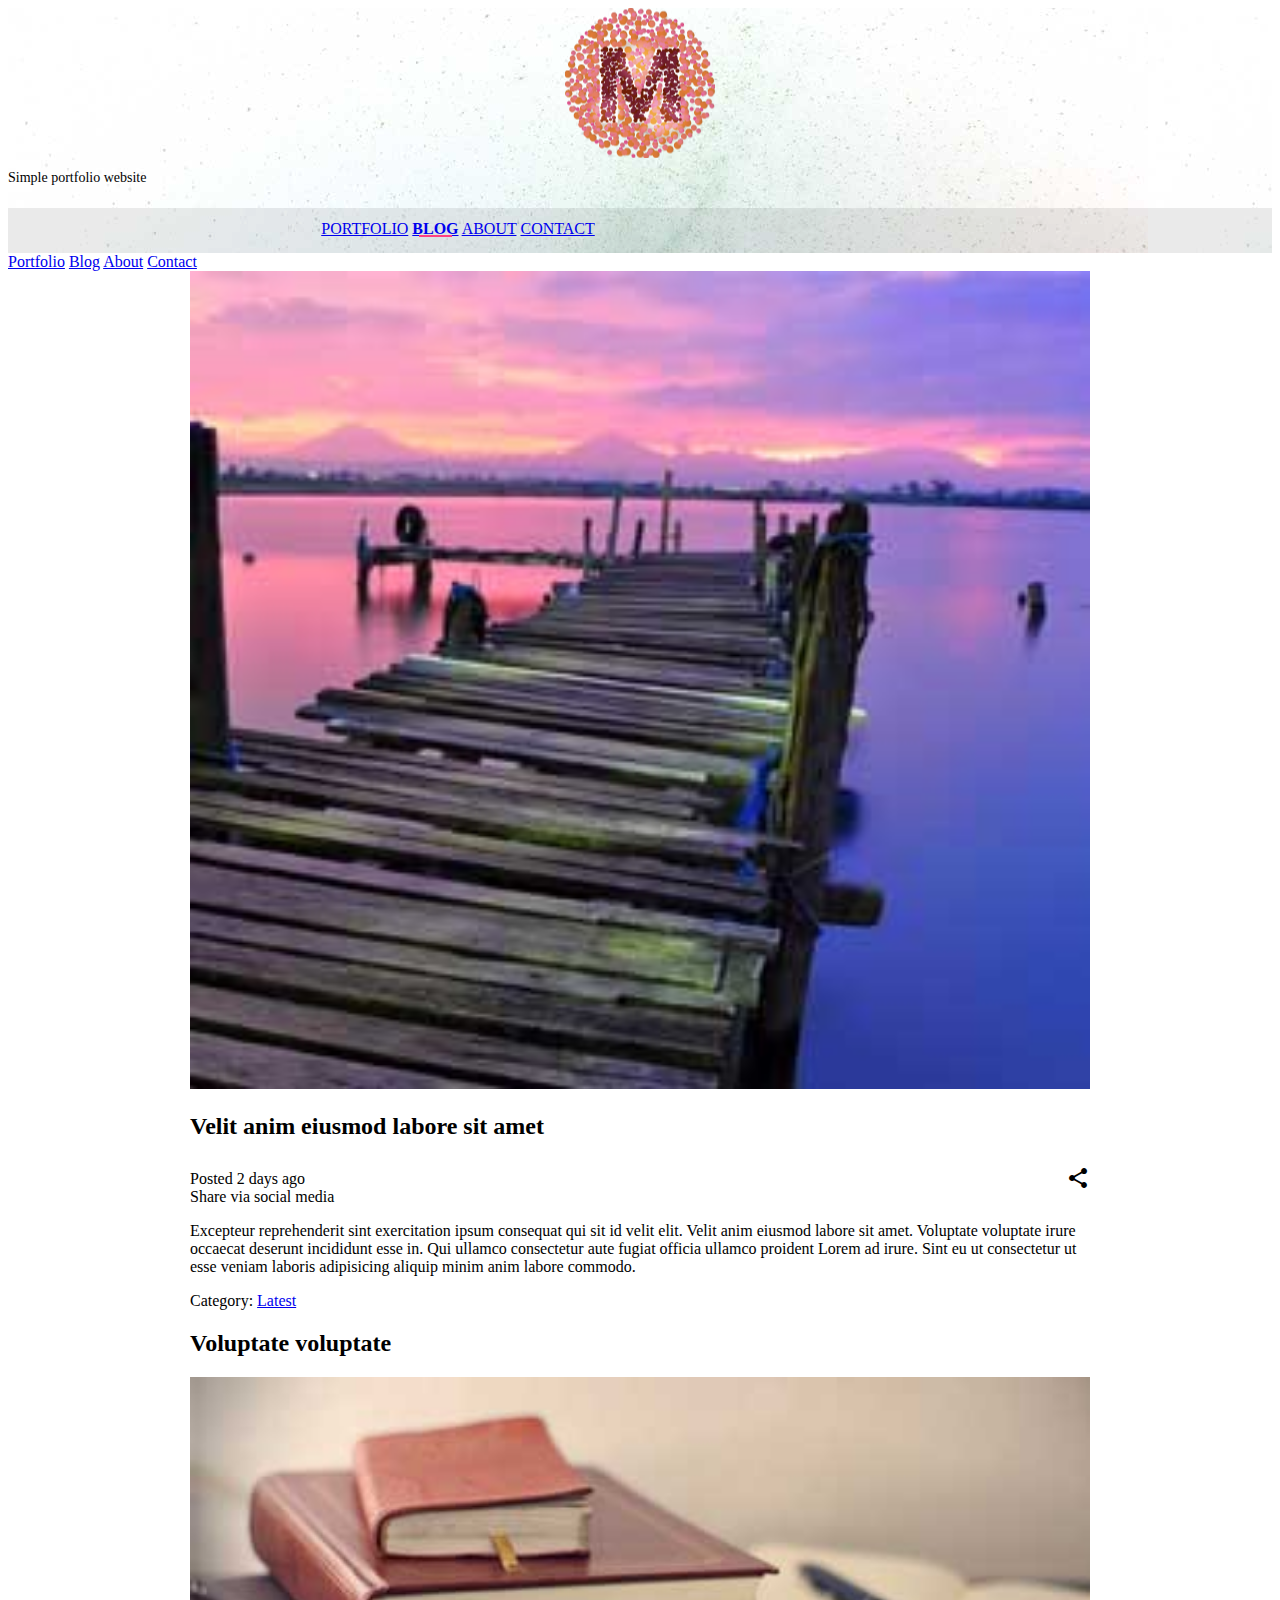
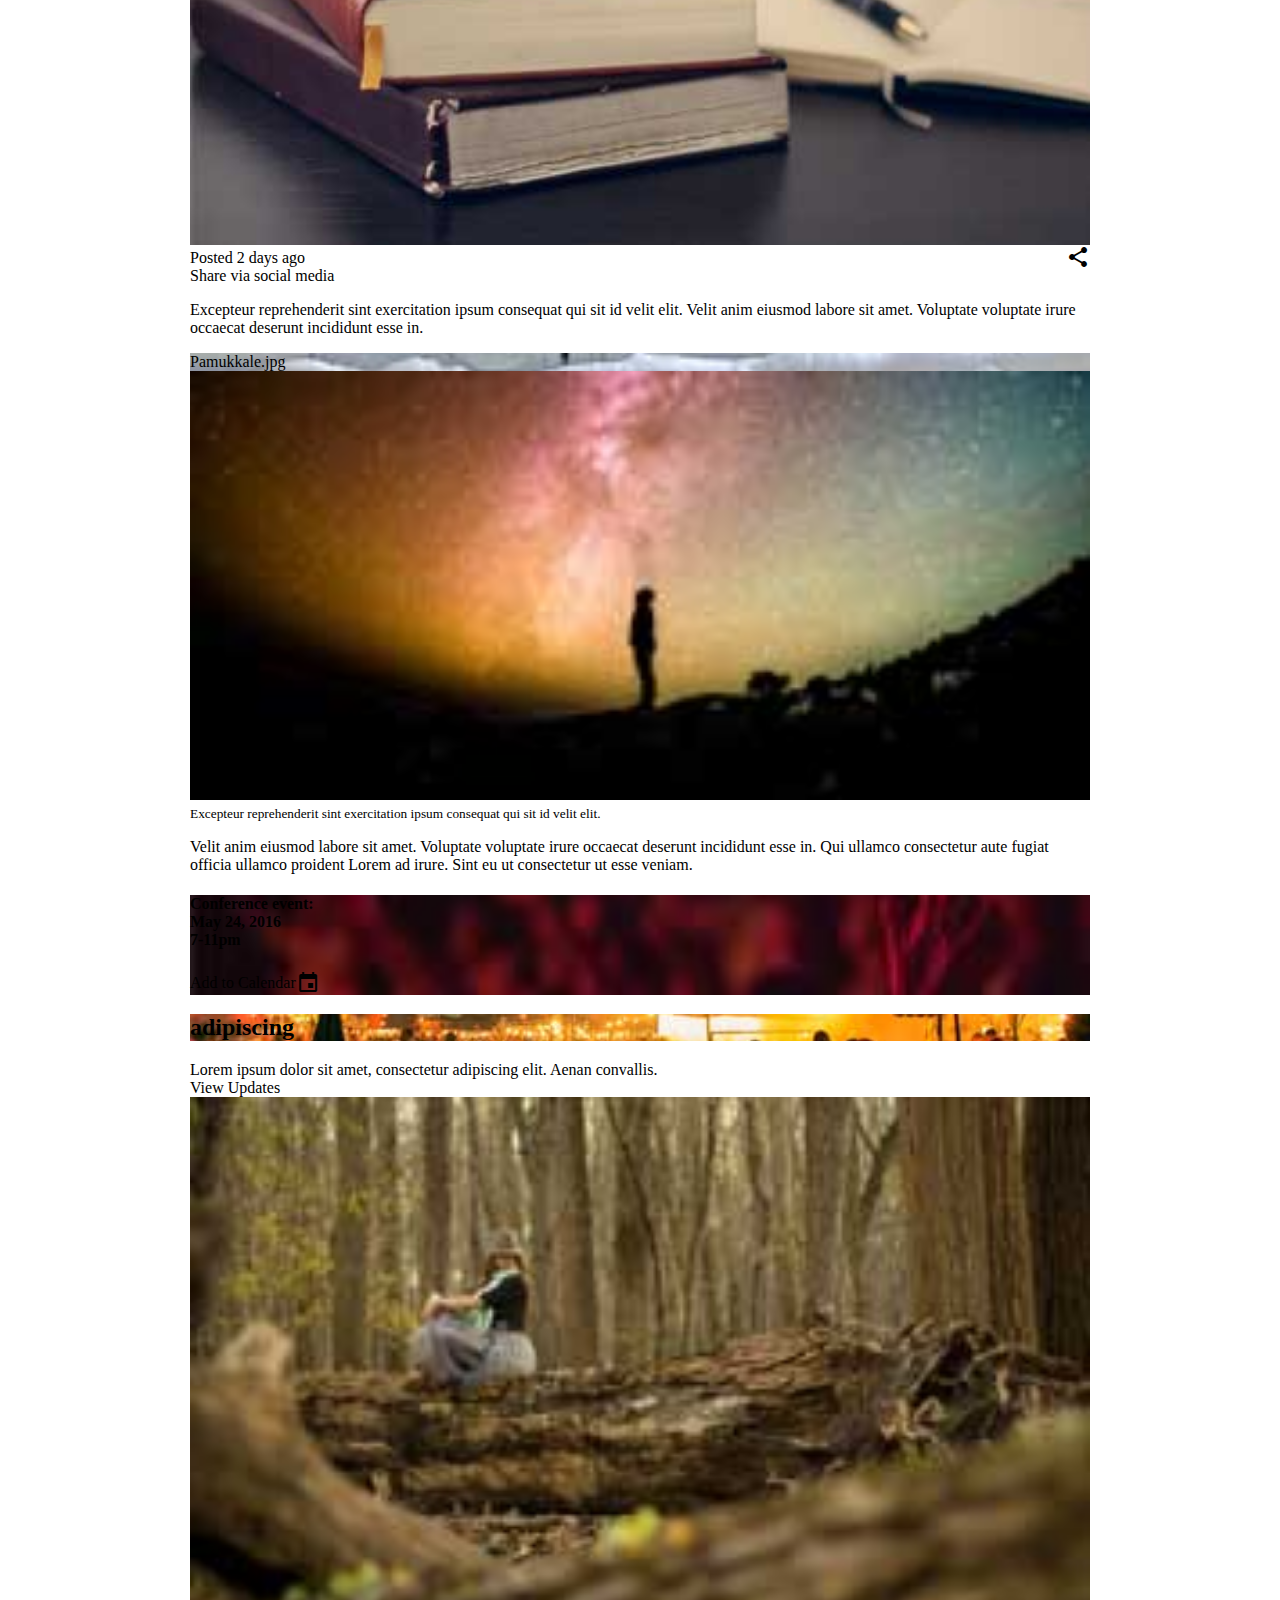
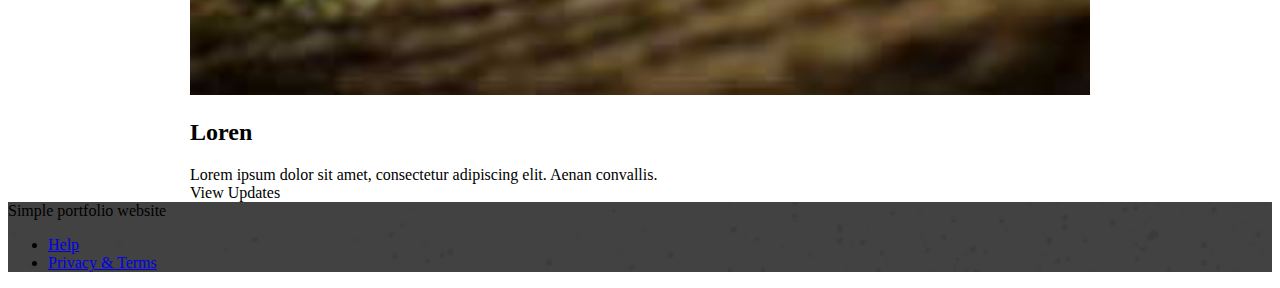
==== blog.html @ 899eb32c "4th commit" ====
<!doctype html>
<!--
  Material Design Lite
  Copyright 2015 Google Inc. All rights reserved.

  Licensed under the Apache License, Version 2.0 (the "License");
  you may not use this file except in compliance with the License.
  You may obtain a copy of the License at

      https://www.apache.org/licenses/LICENSE-2.0

  Unless required by applicable law or agreed to in writing, software
  distributed under the License is distributed on an "AS IS" BASIS,
  WITHOUT WARRANTIES OR CONDITIONS OF ANY KIND, either express or implied.
  See the License for the specific language governing permissions and
  limitations under the License
-->
<html lang="en">

<head>
    <meta charset="utf-8">
    <meta http-equiv="X-UA-Compatible" content="IE=edge">
    <meta name="description" content="A portfolio template that uses Material Design Lite.">
    <meta name="viewport" content="width=device-width, initial-scale=1.0, minimum-scale=1.0">
    <title>MDL-Static Website</title>
    <link rel="stylesheet" href="https://fonts.googleapis.com/css?family=Roboto:regular,bold,italic,thin,light,bolditalic,black,medium&amp;lang=en">
    <link rel="stylesheet" href="https://code.getmdl.io/1.3.0/material.grey-pink.min.css" />
    <link rel="stylesheet" href="styles.css" />
    <link rel="stylesheet" href="https://fonts.googleapis.com/icon?family=Material+Icons">
</head>

<body>
    <div class="mdl-layout mdl-js-layout mdl-layout--fixed-header">
        <header class="mdl-layout__header mdl-layout__header--waterfall portfolio-header">
            <div class="mdl-layout__header-row portfolio-logo-row">
                <span class="mdl-layout__title">
                    <div class="portfolio-logo"></div>
                    <span class="mdl-layout__title">Simple portfolio website</span>
                </span>
            </div>
            <div class="mdl-layout__header-row portfolio-navigation-row mdl-layout--large-screen-only">
                <nav class="mdl-navigation mdl-typography--body-1-force-preferred-font">
                    <a class="mdl-navigation__link" href="index.html">Portfolio</a>
                    <a class="mdl-navigation__link  is-active" href="blog.html">Blog</a>
                    <a class="mdl-navigation__link" href="about.html">About</a>
                    <a class="mdl-navigation__link" href="contact.html">Contact</a>
                </nav>
            </div>
        </header>
        <div class="mdl-layout__drawer mdl-layout--small-screen-only">
            <nav class="mdl-navigation mdl-typography--body-1-force-preferred-font">
                <a class="mdl-navigation__link is-active" href="index.html">Portfolio</a>
                <a class="mdl-navigation__link" href="blog.html">Blog</a>
                <a class="mdl-navigation__link" href="about.html">About</a>
                <a class="mdl-navigation__link" href="contact.html">Contact</a>
            </nav>
        </div>
        <main class="mdl-layout__content">
            <div class="mdl-grid portfolio-max-width">
                <div class="mdl-grid mdl-cell mdl-cell--12-col mdl-cell--4-col-tablet mdl-card mdl-shadow--4dp">
                    <div class="mdl-card__media mdl-cell mdl-cell--12-col-tablet">
                        <img class="article-image" src=" images/example-blog01.jpg" border="0" alt="">
                    </div>
                    <div class="mdl-cell mdl-cell--8-col">
                        <h2 class="mdl-card__title-text">Velit anim eiusmod labore sit amet</h2>
                        <div class="mdl-card__supporting-text padding-top">
                            <span>Posted 2 days ago</span>
                            <div id="tt1" class=" icon material-icons portfolio-share-btn">share</div>
                            <div class="mdl-tooltip" for="tt1">
                                Share via social media
                            </div>
                        </div>
                        <div class="mdl-card__supporting-text no-left-padding">
                            <p>Excepteur reprehenderit sint exercitation ipsum consequat qui sit id velit elit. Velit anim eiusmod labore sit amet. Voluptate voluptate irure occaecat deserunt incididunt esse in. Qui ullamco consectetur aute fugiat officia ullamco proident Lorem ad irure. Sint eu ut consectetur ut esse veniam laboris adipisicing aliquip minim anim labore commodo.</p>
                            <span>Category: <a href="#">Latest</a></span>
                        </div>
                    </div>
                </div>
                <div class="mdl-cell mdl-cell--6-col mdl-cell--4-col-tablet mdl-card mdl-shadow--4dp">
                    <div class="mdl-card__title">
                        <h2 class="mdl-card__title-text">Voluptate voluptate</h2>
                    </div>
                    <div class="mdl-card__media">
                        <a href="#"> <img class="article-image" src=" images/example-blog02.jpg" border="0" alt=""></a>
                    </div>
                    <div class="mdl-card__supporting-text no-bottom-padding">
                        <span>Posted 2 days ago</span>
                        <div id="tt2" class=" icon material-icons portfolio-share-btn">share</div>
                        <div class="mdl-tooltip" for="tt2">
                            Share via social media
                        </div>
                    </div>
                    <div class="mdl-card__supporting-text">
                        <p>Excepteur reprehenderit sint exercitation ipsum consequat qui sit id velit elit. Velit anim eiusmod labore sit amet. Voluptate voluptate irure occaecat deserunt incididunt esse in.</p>
                    </div>
                </div>
                <div class="mdl-cell mdl-cell--3-col mdl-cell--4-col-tablet mdl-card mdl-card mdl-shadow--4dp portfolio-blog-card-full-bg  ">
                    <div class="mdl-card__title mdl-card--expand "></div>
                    <div class="mdl-card__actions">
                        <span class="demo-card-image__filename">Pamukkale.jpg</span>
                    </div>
                </div>
                <div class="mdl-cell mdl-cell--3-col mdl-cell--4-col-tablet mdl-card mdl-shadow--4dp ">
                    <div class="mdl-card__media">
                        <a href="#"> <img class="article-image" src=" images/example-blog04.jpg" border="0" alt=""></a>
                    </div>
                    <div class="mdl-card__supporting-text">
                        <small>Excepteur reprehenderit sint exercitation ipsum consequat qui sit id velit elit.</small>
                    </div>
                    <div class="mdl-card__supporting-text">
                        <p>Velit anim eiusmod labore sit amet. Voluptate voluptate irure occaecat deserunt incididunt esse in. Qui ullamco consectetur aute fugiat officia ullamco proident Lorem ad irure. Sint eu ut consectetur ut esse veniam.</p>
                    </div>
                </div>
                <div class="demo-card-event mdl-cell mdl-cell--3-col mdl-cell--4-col-tablet mdl-card mdl-card mdl-shadow--4dp portfolio-blog-card-event-bg mdl-color-text--white">
                    <div class="mdl-card__title mdl-card--expand">
                        <h4 class="mdl-color-text--white">
                          Conference event:<br>
                          May 24, 2016<br>
                          7-11pm
                        </h4>
                    </div>
                    <div class="mdl-card__actions mdl-card--border">
                        <a class="mdl-button mdl-button--colored mdl-js-button mdl-js-ripple-effect mdl-color-text--white">
                          Add to Calendar
                        </a>
                        <div class="mdl-layout-spacer"></div>
                        <i class="material-icons ">event</i>
                    </div>
                </div>
                <div class="mdl-cell mdl-cell--5-col mdl-cell--4-col-tablet mdl-card  mdl-card mdl-shadow--4dp">
                    <div class="mdl-card__title mdl-card--expand portfolio-blog-card-strip-bg mdl-color-text--white">
                        <h2 class="mdl-card__title-text">adipiscing</h2>
                    </div>
                    <div class="mdl-card__supporting-text">
                        Lorem ipsum dolor sit amet, consectetur adipiscing elit. Aenan convallis.
                    </div>
                    <div class="mdl-card__actions mdl-card--border">
                        <a class="mdl-button mdl-button--colored mdl-js-button mdl-js-ripple-effect mdl-button--accent">
                          View Updates
                        </a>
                    </div>
                </div>
                <div class="mdl-cell mdl-cell--4-col mdl-cell--4-col-tablet mdl-card  mdl-card mdl-shadow--4dp portfolio-blog-card-compact">
                    <div class="mdl-card__media">
                        <img class="article-image" src=" images/example-blog07.jpg" border="0" alt="">
                    </div>
                    <div class="mdl-card__title ">
                        <h2 class="mdl-card__title-text">Loren</h2>
                    </div>
                    <div class="mdl-card__supporting-text">
                        Lorem ipsum dolor sit amet, consectetur adipiscing elit. Aenan convallis.
                    </div>
                    <div class="mdl-card__actions mdl-card--border">
                        <a class="mdl-button mdl-button--colored mdl-js-button mdl-js-ripple-effect mdl-button--accent">
                          View Updates
                        </a>
                    </div>
                </div>
            </div>
            <footer class="mdl-mini-footer">
                <div class="mdl-mini-footer__left-section">
                    <div class="mdl-logo">Simple portfolio website</div>
                </div>
                <div class="mdl-mini-footer__right-section">
                    <ul class="mdl-mini-footer__link-list">
                        <li><a href="#">Help</a></li>
                        <li><a href="#">Privacy & Terms</a></li>
                    </ul>
                </div>
            </footer>
        </main>
    </div>
    <script src="https://code.getmdl.io/1.3.0/material.min.js"></script>
</body>

</html>
---- styles.css ----
.portfolio-header {
  position: relative;
  background-image: url(images/header-bg.jpg);
}

.portfolio-header .mdl-layout__header-row {
  padding: 0;
  -webkit-justify-content: center;
      -ms-flex-pack: center;
          justify-content: center;
}

.mdl-layout__title {
  font-size: 14px;
  text-align: center;
  font-weight: 300;
}

.is-compact .mdl-layout__title span {
  display: none;
}

.portfolio-logo-row {
  min-height: 200px;
}

.is-compact .portfolio-logo-row {
  min-height: auto;
}

.portfolio-logo {
  background: url(images/logo.png) 50% no-repeat;
  background-size: cover;
  height: 150px;
  width: 150px;
  margin: auto auto 10px;
}

.is-compact .portfolio-logo {
  height: 50px;
  width: 50px;
  margin-top: 7px;
}

.portfolio-navigation-row {
  background-color: rgba(0, 0, 0, 0.08);
  text-transform: uppercase;
  height: 45px;
}

.portfolio-navigation-row  .mdl-navigation {
  text-align: center;
  max-width: 900px;
  width: 100%;
}

.portfolio-navigation-row .mdl-navigation__link {
  -webkit-flex: 1;
      -ms-flex: 1;
          flex: 1;
  line-height: 42px;
}

.portfolio-header .mdl-layout__drawer-button {
    background-color: rgba(197, 197, 197, 0.44);
}

.portfolio-navigation-row .is-active {
  position: relative;
  font-weight: bold;
}

.portfolio-navigation-row .is-active:after {
  content: "";
  width: 70%;
  height: 2px;
  display: block;
  position: absolute;
  bottom: 0;
  left: 0;
  background-color: rgb(255,64,129);
  left: 15%;
}

.portfolio-card .mdl-card__title {
  padding-bottom: 0;
}

.portfolio-blog-card-full-bg {
  background: url(images/example-blog03.jpg) center / cover;
}

.portfolio-blog-card-event-bg {
  background: url(images/example-blog05.jpg) center / cover;
}

.portfolio-blog-card-strip-bg {
  background: url(images/example-blog06.jpg) center / cover;
}

.portfolio-blog-card-compact .mdl-card__title {
  padding-bottom: 0;
}

.portfolio-blog-card-bg > .mdl-card__actions {
  height: 52px;
  padding: 16px;
  background: rgba(0, 0, 0, 0.2);
}

img.article-image {
  width: 100%;
  height: auto;
}

.portfolio-max-width {
  max-width: 900px;
  margin: auto;
}

.portfolio-copy {
  max-width: 700px;
}

.no-padding {
  padding: 0;
}

.no-left-padding{
  padding-left: 0;
}

.no-bottom-padding {
  padding-bottom: 0;
}

.padding-top {
  padding: 10px 0 0;
}

.portfolio-share-btn {
  position: relative;
  float: right;
  top: -4px;
}

.demo-card-event > .mdl-card__actions {
    -webkit-align-items: center;
        -ms-flex-align: center;
            align-items: center;
    box-sizing: border-box;
    display: -webkit-flex;
    display: -ms-flexbox;
    display: flex;
}

.portfolio-contact .mdl-textfield {
  width: 100%;
}

.portfolio-contact form {
  max-width: 550px;
  margin: auto;
}

footer {
  background-image: url(images/footer-background.png);
  background-size: cover;
}
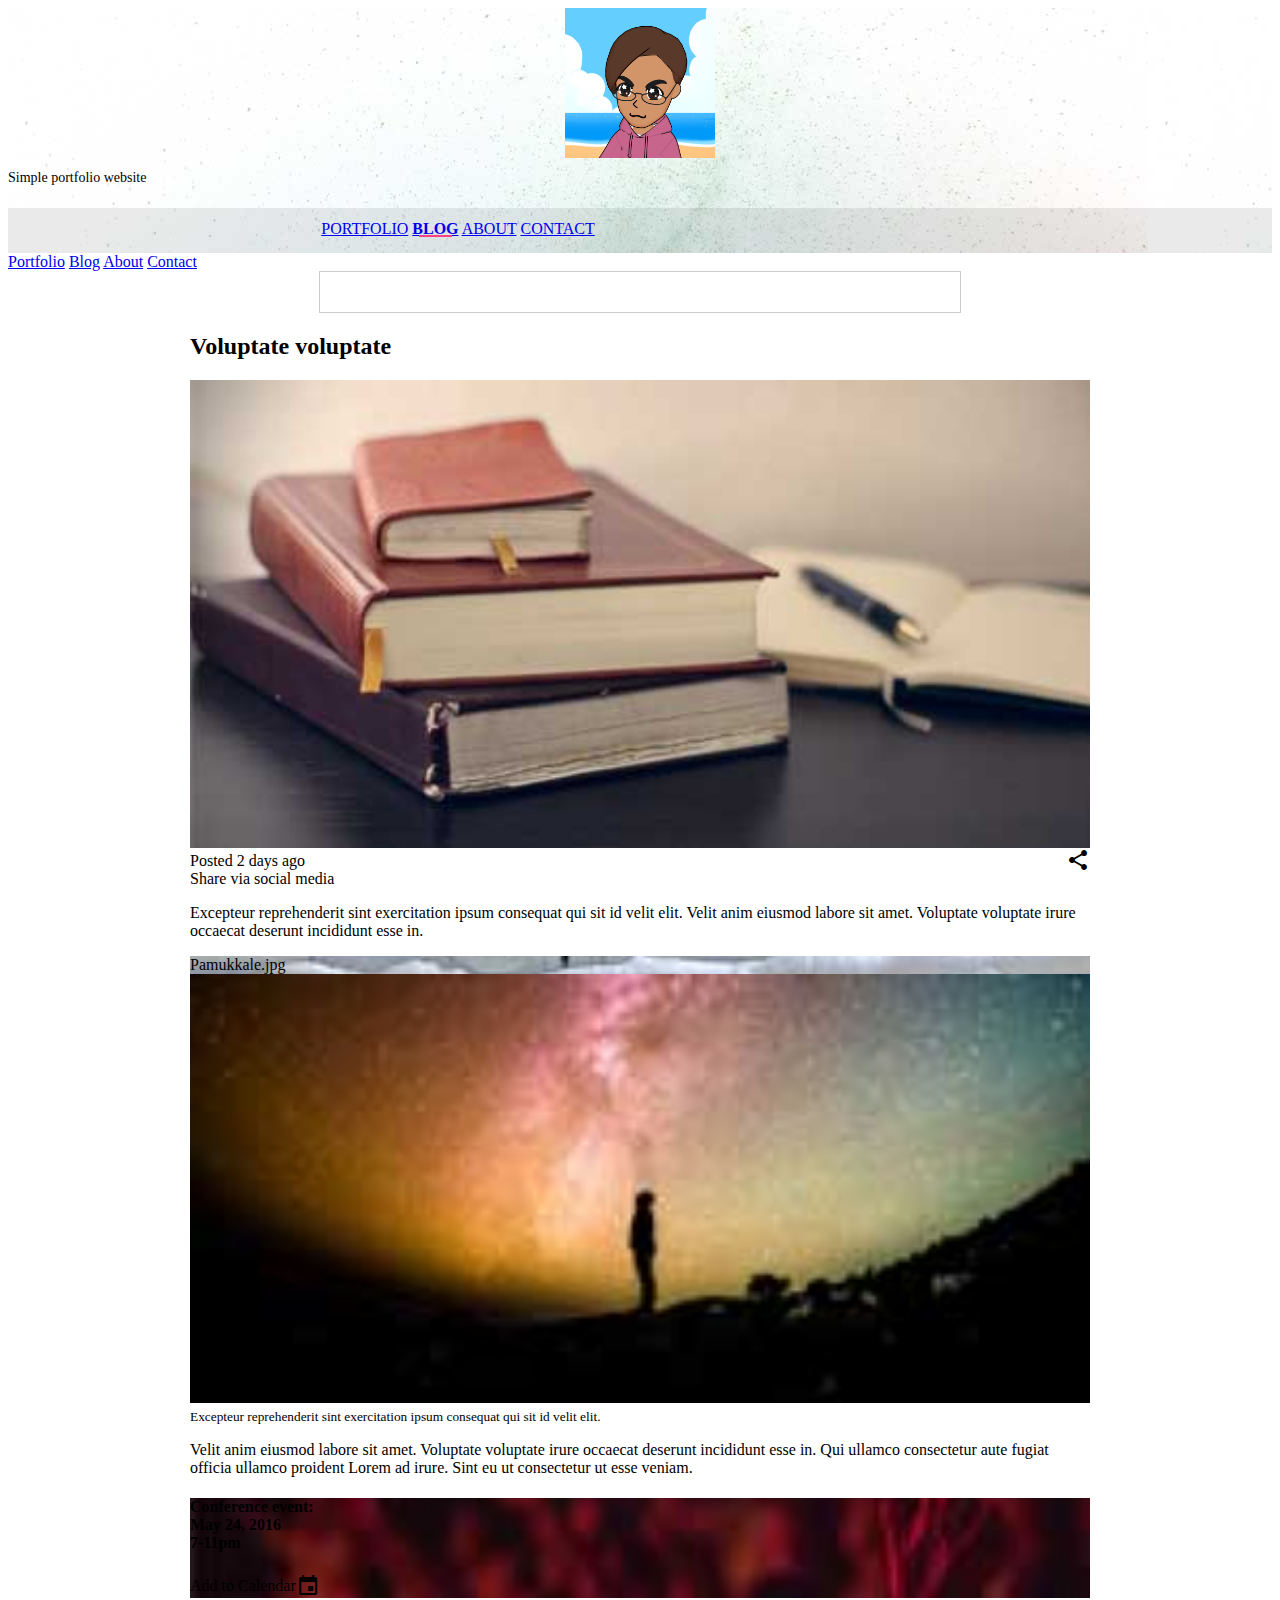
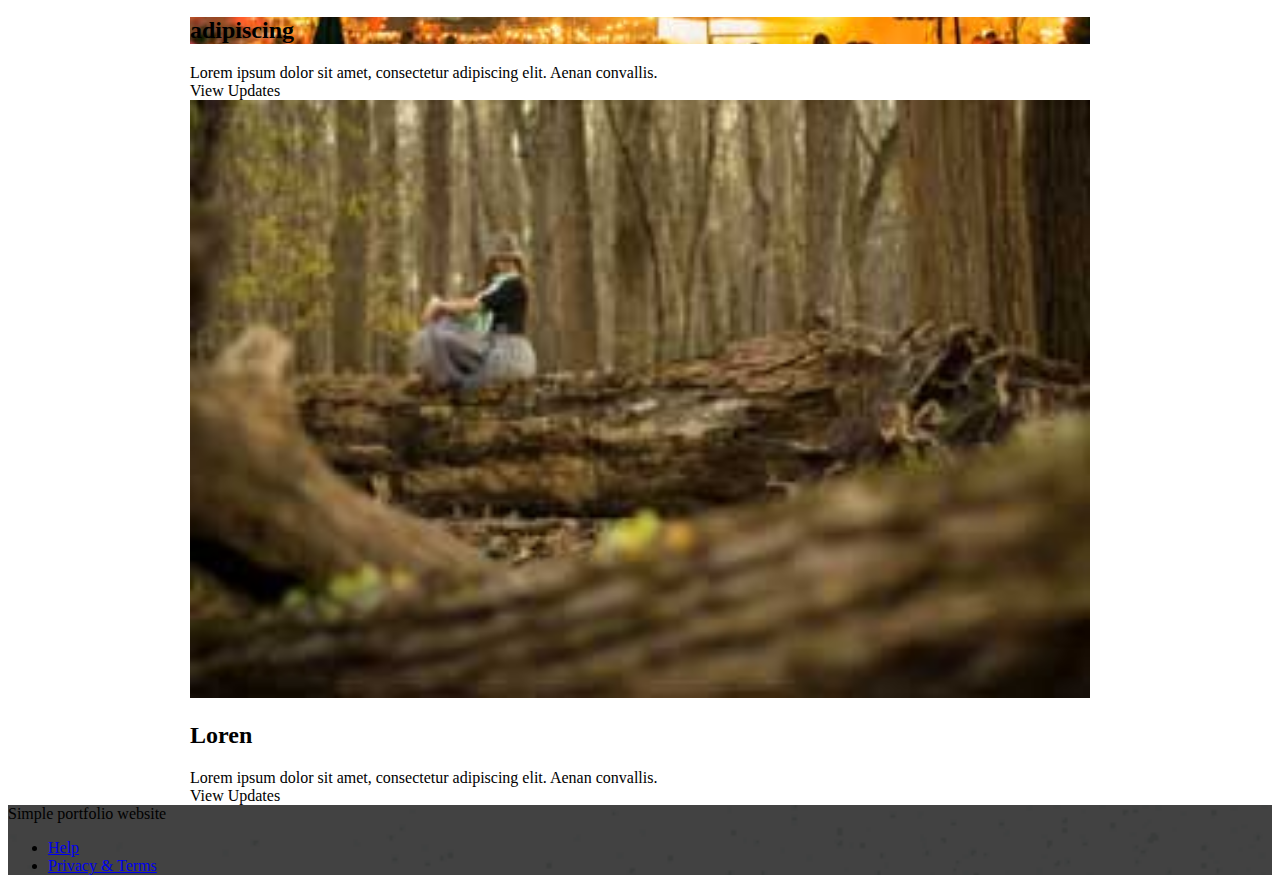
==== commit 403ea392: "blog page update" ====
--- a/blog.html
+++ b/blog.html
@@ -58,10 +58,12 @@
         <main class="mdl-layout__content">
             <div class="mdl-grid portfolio-max-width">
                 <div class="mdl-grid mdl-cell mdl-cell--12-col mdl-cell--4-col-tablet mdl-card mdl-shadow--4dp">
-                    <div class="mdl-card__media mdl-cell mdl-cell--12-col-tablet">
+                    <!-- <div class="mdl-card__media mdl-cell mdl-cell--12-col-tablet">
                         <img class="article-image" src=" images/example-blog01.jpg" border="0" alt="">
-                    </div>
-                    <div class="mdl-cell mdl-cell--8-col">
+                    </div> -->
+                    <div id="rss-feed"></div>
+
+                    <!-- <div class="mdl-cell mdl-cell--8-col">
                         <h2 class="mdl-card__title-text">Velit anim eiusmod labore sit amet</h2>
                         <div class="mdl-card__supporting-text padding-top">
                             <span>Posted 2 days ago</span>
@@ -74,7 +76,7 @@
                             <p>Excepteur reprehenderit sint exercitation ipsum consequat qui sit id velit elit. Velit anim eiusmod labore sit amet. Voluptate voluptate irure occaecat deserunt incididunt esse in. Qui ullamco consectetur aute fugiat officia ullamco proident Lorem ad irure. Sint eu ut consectetur ut esse veniam laboris adipisicing aliquip minim anim labore commodo.</p>
                             <span>Category: <a href="#">Latest</a></span>
                         </div>
-                    </div>
+                    </div> -->
                 </div>
                 <div class="mdl-cell mdl-cell--6-col mdl-cell--4-col-tablet mdl-card mdl-shadow--4dp">
                     <div class="mdl-card__title">
@@ -171,6 +173,25 @@
         </main>
     </div>
     <script src="https://code.getmdl.io/1.3.0/material.min.js"></script>
+    <script>
+        // フィードを読み込むURLを指定
+        const feedUrl = 'https://zenn.dev/mapash/feed';
+      
+        // フィードを表示する要素を取得
+        const feedContainer = document.getElementById('rss-feed');
+      
+        // Fetch APIを使用してRSSフィードを読み込む
+        fetch(feedUrl)
+          .then(response => response.text())
+          .then(data => {
+            // フィードの内容を表示する要素に挿入
+            feedContainer.innerHTML = data;
+          })
+          .catch(error => {
+            console.error('RSSフィードの読み込みエラー', error);
+          });
+      </script>
+      
 </body>
 
 </html>
--- a/styles.css
+++ b/styles.css
@@ -168,3 +168,43 @@
   background-size: cover;
 }
 
+/* フィードコンテナ全体 */
+#rss-feed {
+  border: 1px solid #ccc;
+  padding: 20px;
+  max-width: 600px; /* フィードの最大幅を設定 */
+  margin: 0 auto; /* 中央寄せにする */
+  font-family: Arial, sans-serif;
+}
+
+/* 記事タイトル */
+#rss-feed h2 {
+  font-size: 1.2em;
+  margin-bottom: 10px;
+}
+
+/* 記事リンク */
+#rss-feed a {
+  text-decoration: none;
+  color: #0078d4; /* リンクの色を指定 */
+}
+
+/* 記事リンクのホバーエフェクト */
+#rss-feed a:hover {
+  text-decoration: underline;
+}
+
+/* 記事本文 */
+#rss-feed p {
+  font-size: 1em;
+  line-height: 1.4;
+  margin-bottom: 15px;
+}
+
+/* 記事の日付 */
+#rss-feed .pubDate {
+  font-size: 0.9em;
+  color: #888;
+}
+
+
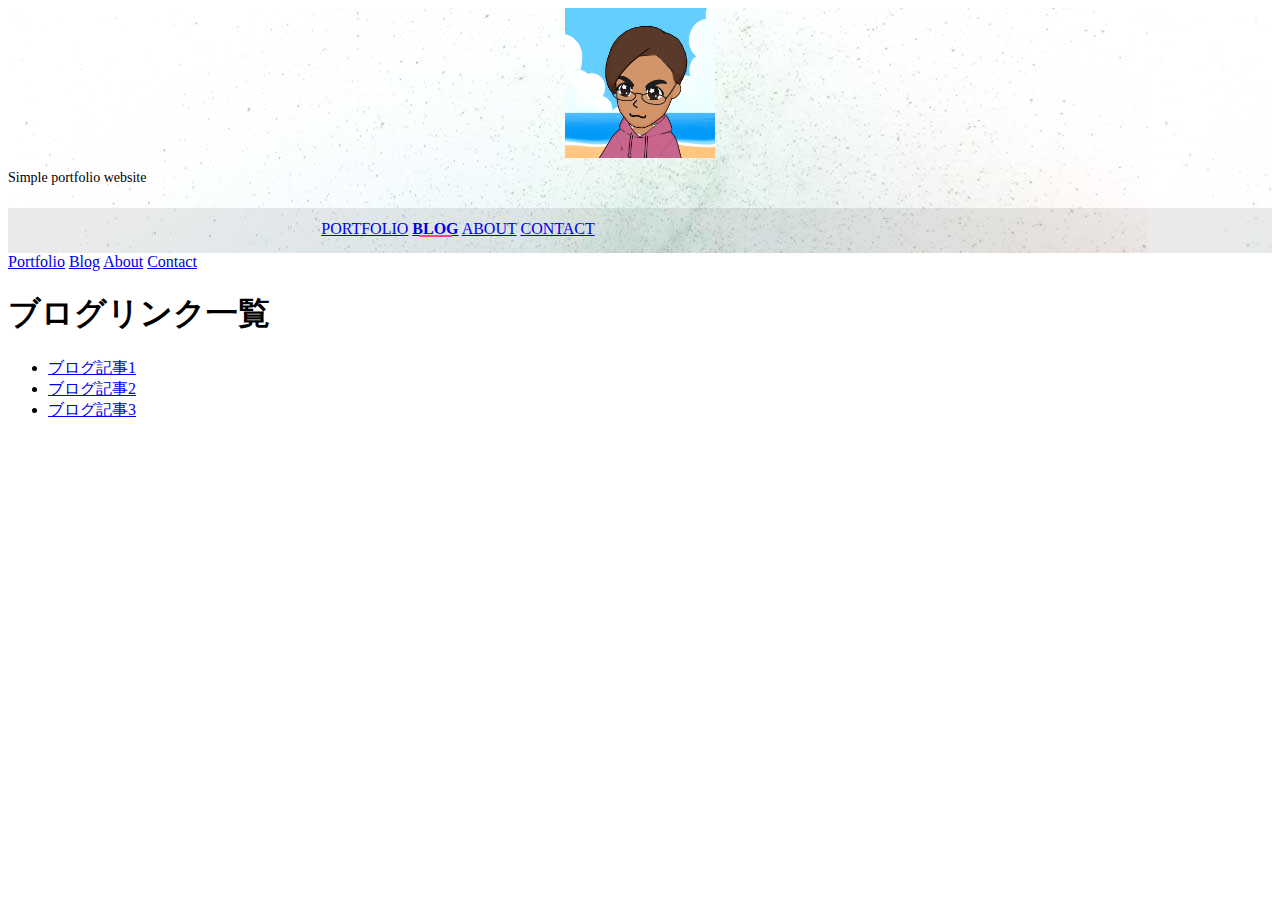
==== commit c80a1459: "blog update" ====
--- a/blog.html
+++ b/blog.html
@@ -55,15 +55,20 @@
                 <a class="mdl-navigation__link" href="contact.html">Contact</a>
             </nav>
         </div>
-        <main class="mdl-layout__content">
+            <h1>ブログリンク一覧</h1>
+            <ul>
+                <li><a href="https://example.com/blog/post1.html">ブログ記事1</a></li>
+                <li><a href="https://example.com/blog/post2.html">ブログ記事2</a></li>
+                <li><a href="https://example.com/blog/post3.html">ブログ記事3</a></li>
+                <!-- 他のブログ記事のリンクを追加 -->
+            </ul>
+        <!-- <main class="mdl-layout__content">
             <div class="mdl-grid portfolio-max-width">
                 <div class="mdl-grid mdl-cell mdl-cell--12-col mdl-cell--4-col-tablet mdl-card mdl-shadow--4dp">
-                    <!-- <div class="mdl-card__media mdl-cell mdl-cell--12-col-tablet">
+                    <div class="mdl-card__media mdl-cell mdl-cell--12-col-tablet">
                         <img class="article-image" src=" images/example-blog01.jpg" border="0" alt="">
-                    </div> -->
-                    <div id="rss-feed"></div>
-
-                    <!-- <div class="mdl-cell mdl-cell--8-col">
+                    </div>
+                    <div class="mdl-cell mdl-cell--8-col">
                         <h2 class="mdl-card__title-text">Velit anim eiusmod labore sit amet</h2>
                         <div class="mdl-card__supporting-text padding-top">
                             <span>Posted 2 days ago</span>
@@ -76,7 +81,7 @@
                             <p>Excepteur reprehenderit sint exercitation ipsum consequat qui sit id velit elit. Velit anim eiusmod labore sit amet. Voluptate voluptate irure occaecat deserunt incididunt esse in. Qui ullamco consectetur aute fugiat officia ullamco proident Lorem ad irure. Sint eu ut consectetur ut esse veniam laboris adipisicing aliquip minim anim labore commodo.</p>
                             <span>Category: <a href="#">Latest</a></span>
                         </div>
-                    </div> -->
+                    </div>
                 </div>
                 <div class="mdl-cell mdl-cell--6-col mdl-cell--4-col-tablet mdl-card mdl-shadow--4dp">
                     <div class="mdl-card__title">
@@ -170,28 +175,9 @@
                     </ul>
                 </div>
             </footer>
-        </main>
+        </main> -->
     </div>
     <script src="https://code.getmdl.io/1.3.0/material.min.js"></script>
-    <script>
-        // フィードを読み込むURLを指定
-        const feedUrl = 'https://zenn.dev/mapash/feed';
-      
-        // フィードを表示する要素を取得
-        const feedContainer = document.getElementById('rss-feed');
-      
-        // Fetch APIを使用してRSSフィードを読み込む
-        fetch(feedUrl)
-          .then(response => response.text())
-          .then(data => {
-            // フィードの内容を表示する要素に挿入
-            feedContainer.innerHTML = data;
-          })
-          .catch(error => {
-            console.error('RSSフィードの読み込みエラー', error);
-          });
-      </script>
-      
 </body>
 
 </html>
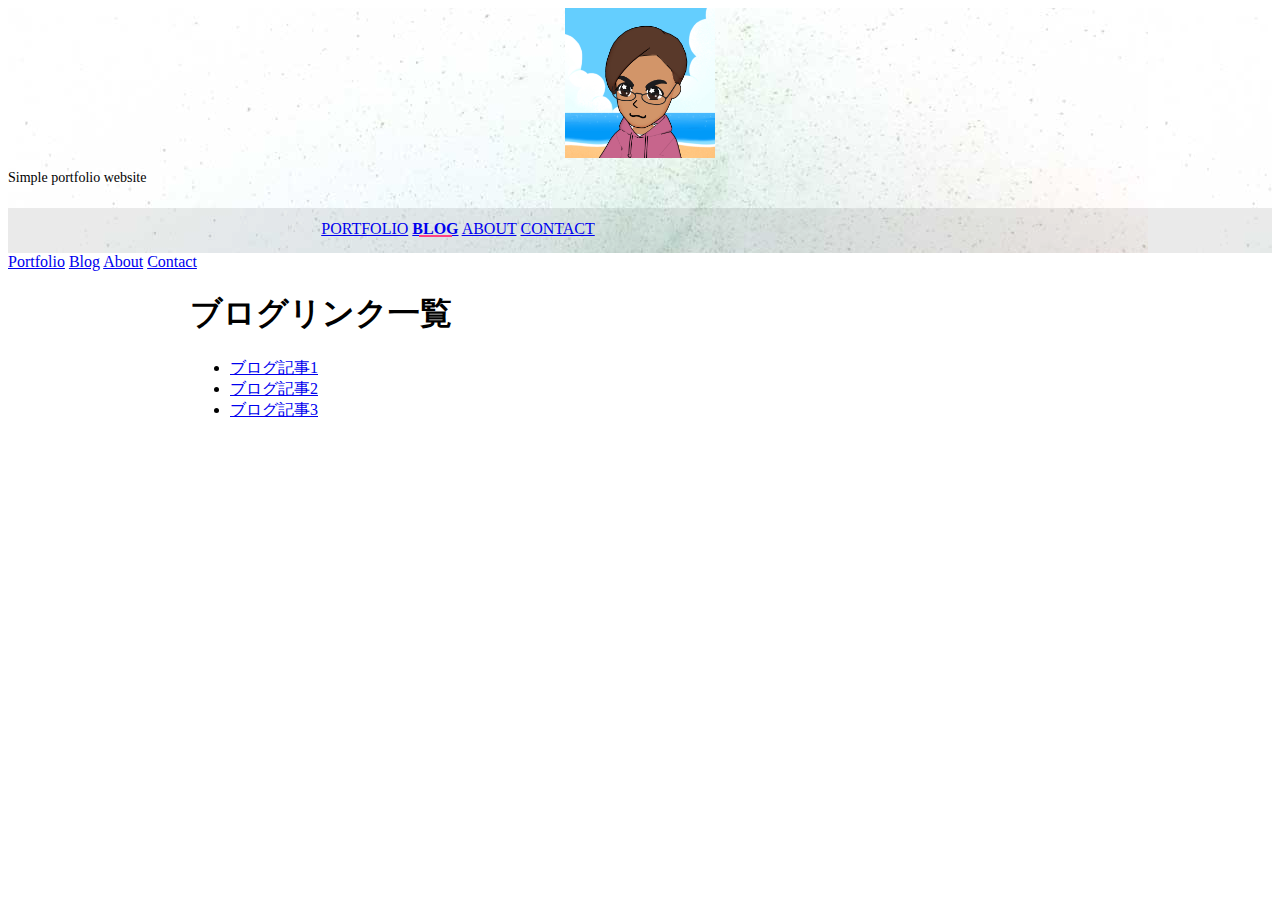
==== commit a228e91d: "small update" ====
--- a/blog.html
+++ b/blog.html
@@ -55,6 +55,7 @@
                 <a class="mdl-navigation__link" href="contact.html">Contact</a>
             </nav>
         </div>
+            <div class ="mdl-grid portfolio-max-width">    
             <h1>ブログリンク一覧</h1>
             <ul>
                 <li><a href="https://example.com/blog/post1.html">ブログ記事1</a></li>
@@ -62,6 +63,7 @@
                 <li><a href="https://example.com/blog/post3.html">ブログ記事3</a></li>
                 <!-- 他のブログ記事のリンクを追加 -->
             </ul>
+            </div>
         <!-- <main class="mdl-layout__content">
             <div class="mdl-grid portfolio-max-width">
                 <div class="mdl-grid mdl-cell mdl-cell--12-col mdl-cell--4-col-tablet mdl-card mdl-shadow--4dp">
